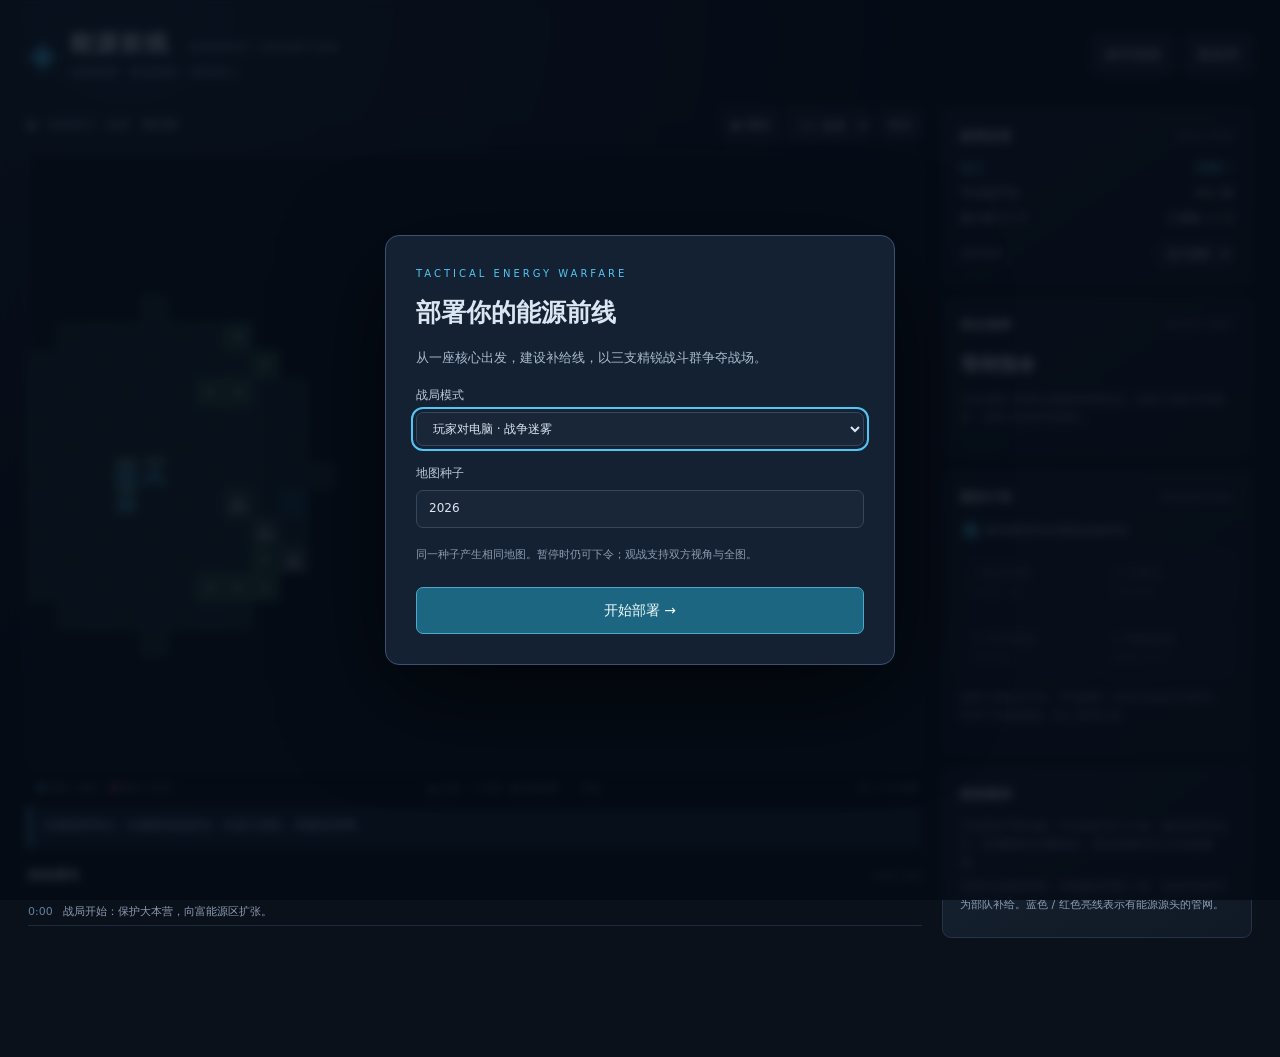
==== index.html @ b49e81af "Add Energy Frontier offline strategy game" ====
<!doctype html>
<html lang="zh-CN">
<head><meta charset="utf-8"><meta name="viewport" content="width=device-width,initial-scale=1"><title>能源前线 · Energy Frontier</title><link rel="stylesheet" href="style.css"></head>
<body>
<header><div class="brand"><span class="brand-mark">◈</span><div><h1>能源前线 <small>ENERGY FRONTIER</small></h1><p>连接能源 · 推进战线 · 攻陷核心</p></div></div><div class="top-actions"><button id="help">操作指南</button><button id="restart">新战局</button></div></header>
<main>
<section class="battle-area">
<div class="toolbar"><div class="live"><i></i><span id="mode-label">指挥模式</span><span id="clock">00:00</span></div><div class="time-controls"><button id="pause" title="空格暂停">Ⅱ 暂停</button><select id="speed" aria-label="游戏速度"><option value="1">1× 速度</option><option value="2">2× 速度</option><option value="4">4× 速度</option><option value="8">8× 观战</option></select><button id="step" title="暂停时推进一秒">单步</button></div></div>
<div class="map-wrap"><canvas id="map" width="1024" height="704" aria-label="战场地图，左键选择，右键下令"></canvas><div id="banner" hidden></div></div>
<div class="map-footer"><span><b class="dot blue"></b>我方 / 蓝方 <b class="dot red"></b>敌方 / 红方</span><span>▲ 山地　≈ 水域　◆ 富能源区　 · 管道</span><span id="coords">32 × 22 战区</span></div>
<div class="command-hint" id="hint">左键选择单位，右键移动或攻击。先选工程队，再建设管网。</div>
<section class="event-panel"><div class="section-title">战地通讯 <span>LIVE LOG</span></div><div id="log"></div></section>
</section>
<aside>
<section class="panel"><div class="section-title">战局总览 <span id="seed-label"></span></div><div id="economy"></div><label class="view-label">观察视角 <select id="view"><option value="0">蓝方视野</option><option value="1">红方视野</option><option value="all">全图观察</option></select></label></section>
<section class="panel selection-panel"><div class="section-title">单位指挥 <span id="selection-kind">SELECT UNIT</span></div><div id="selection"></div><div id="actions"></div></section>
<section class="panel"><div class="section-title">建设计划 <span>ENGINEERING</span></div><label class="check"><input type="checkbox" id="auto-pipe" checked> 建造建筑时自动规划连接管道</label><div class="build-grid"><button data-build="pipe">╱ 铺设管道 <small>4 能源 / 格</small></button><button data-build="outpost">⬡ 分据点 <small>240 能源</small></button><button data-build="missile">⌖ 导弹基地 <small>180 能源</small></button><button id="rebuild">↻ 重建废墟 <small>原价的 60%</small></button></div><p class="muted">选择工程队后下令。手动铺管：依次点击起点与终点；Shift 可连续追加。Esc 取消工具。</p></section>
<section class="panel compact"><div class="section-title">战场规则</div><p>大本营失守即失败。节点间距至少 6 格。建筑靠库存运行，管道断裂会切断输送。部队缺能时停火并低速撤退。</p><p class="muted">管道仅连接相邻格；供能建筑周围 3 格、有效管道旁可为部队补给。蓝色 / 红色亮线表示有能源源头的管网。</p></section>
</aside>
</main>
<dialog id="setup"><form method="dialog"><div class="eyebrow">TACTICAL ENERGY WARFARE</div><h2>部署你的能源前线</h2><p>从一座核心出发，建设补给线，以三支精锐战斗群争夺战场。</p><label>战局模式<select id="mode"><option value="human">玩家对电脑 · 战争迷雾</option><option value="ai">电脑对电脑 · 观战测试</option></select></label><label>地图种子<input id="seed" type="number" value="2026" min="1" max="999999999"></label><p class="muted">同一种子产生相同地图。暂停时仍可下令；观战支持双方视角与全图。</p><button class="primary" id="start" value="start">开始部署 →</button></form></dialog>
<dialog id="guide"><h2>指挥官简报</h2><p><b>选择与下令：</b>左键选中，右键移动 / 攻击。选部队后按“进攻移动”再点击地面。空格暂停，Esc 取消工具。</p><p><b>扩张：</b>选择工程队 → 分据点 → 点击合法位置。勾选自动规划会从最近己方节点向目标铺管。手动铺管时点起点和终点，可按住 Shift 追加路线。</p><p><b>施工：</b>工程队初始携带 60 能源，管道每格用 4；据点用 240，导弹基地用 180，均需持续施工。缺能自动等待，恢复补给后继续。</p><p><b>作战：</b>大本营可补充战斗群（最多 3 支）和工程队（最多 2 支）。选中战斗群可在供能建筑附近升级或修复。不要让部队远离补给太久。</p><p><b>废墟：</b>工程队选择重建，再点击废墟；任一方都能以原价 60% 重建。部队右键可彻底摧毁废墟。大本营毁灭立即结束战局。</p><p><b>观战：</b>新战局选择电脑对电脑，可切换视野、加速，或暂停后单步观察。所有电脑遵守迷雾和能源规则。</p><button id="close-guide" class="primary">收到，返回战场</button></dialog>
<script src="game.js"></script><script src="ui.js"></script>
</body></html>
---- style.css ----
:root{color-scheme:dark;--bg:#0b111b;--panel:#121c2a;--line:#253448;--text:#dce6f3;--muted:#8b9cb3;--blue:#51c6f5;--red:#fb7a7a;--green:#90d3aa}*{box-sizing:border-box}body{margin:0;background:radial-gradient(ellipse at 10% 0%,#1a2b40,transparent 50%),var(--bg);font:14px/1.65 system-ui,-apple-system,"Segoe UI","Microsoft Yahei",sans-serif;color:var(--text)}header{max-width:1480px;margin:auto;padding:23px 28px;display:flex;align-items:center;justify-content:space-between}.brand{display:flex;align-items:center;gap:13px}.brand-mark{font-size:38px;color:var(--blue)}h1{font-size:23px;margin:0;letter-spacing:2px}h1 small{font-size:10px;letter-spacing:3px;color:var(--muted);margin-left:10px}.brand p{color:var(--muted);font-size:12px;margin:0}.top-actions{display:flex;gap:10px}button,select,input{font:inherit;border:1px solid #34475e;border-radius:7px;background:#192637;color:var(--text);padding:8px 12px}button{cursor:pointer;transition:background .15s,border-color .15s}button:hover{background:#263b51;border-color:var(--blue)}button:disabled{opacity:.4;cursor:not-allowed}button.active,.primary{background:#1c6681;border-color:#4ba9c9;color:#effcff}button:focus-visible,select:focus-visible,input:focus-visible{outline:2px solid var(--blue);outline-offset:3px}main{max-width:1480px;margin:auto;padding:0 28px 28px;display:grid;grid-template-columns:minmax(0,1fr) 310px;gap:20px}.battle-area{min-width:0}.toolbar{display:flex;align-items:center;justify-content:space-between;margin-bottom:12px;gap:8px}.live{display:flex;gap:12px;align-items:center;font-size:12px;color:var(--muted)}.live i{height:7px;width:7px;border-radius:50%;background:var(--green);box-shadow:0 0 9px #90d3aa66}#clock{font-variant-numeric:tabular-nums;color:var(--text)}.time-controls{display:flex;gap:6px}.time-controls button,.time-controls select{font-size:12px;padding:6px 9px}.map-wrap{position:relative;border:1px solid #33485d;box-shadow:0 12px 40px #0004;border-radius:9px;overflow:hidden;background:#080e17}canvas{display:block;width:100%;height:auto;cursor:crosshair}#banner{position:absolute;top:40%;left:10%;right:10%;text-align:center;background:#101d30ed;border:1px solid var(--blue);padding:25px;font-size:23px;font-weight:bold;border-radius:10px;pointer-events:none}#banner small{display:block;font-size:13px;font-weight:normal;color:var(--muted)}.map-footer{display:flex;justify-content:space-between;flex-wrap:wrap;gap:5px;font-size:10px;color:var(--muted);padding:10px 2px}.dot{display:inline-block;width:7px;height:7px;border-radius:50%;margin:0 5px 0 8px}.blue{background:var(--blue)}.red{background:var(--red)}.command-hint{border-left:3px solid var(--blue);background:#152538;color:#b8def2;padding:10px 12px;font-size:12px;min-height:42px;border-radius:3px}.event-panel{margin-top:18px}.section-title{font-size:12px;font-weight:650;letter-spacing:1px;display:flex;justify-content:space-between;align-items:center;margin-bottom:13px}.section-title span{font-size:9px;font-weight:400;letter-spacing:1px;color:var(--muted)}#log{height:130px;overflow:auto;font-size:11px;color:var(--muted)}.log-entry{padding:4px 0;border-bottom:1px solid #1e2b3c}.log-entry time{font-variant-numeric:tabular-nums;color:#5e849f;margin-right:10px}aside{display:flex;flex-direction:column;gap:13px}.panel{padding:17px;background:linear-gradient(145deg,#162231,#101925);border:1px solid var(--line);border-radius:9px}.compact p,.muted{font-size:11px;color:var(--muted)}.compact p{margin:6px 0}.view-label{font-size:11px;color:var(--muted);display:flex;justify-content:space-between;align-items:center;margin-top:13px}.view-label select{padding:4px 6px;font-size:11px}.resource-row{display:flex;justify-content:space-between;margin:5px 0;font-size:12px}.resource-row strong{color:var(--blue);font-variant-numeric:tabular-nums}.faction-card+.faction-card{border-top:1px solid var(--line);padding-top:9px;margin-top:9px}.unit-title{font-size:19px;font-weight:650;margin:0 0 3px}.unit-description{font-size:11px;color:var(--muted);min-height:30px}.stat{font-size:11px;display:flex;justify-content:space-between;margin-top:9px}.bar{height:5px;background:#263446;border-radius:5px;margin-top:4px;overflow:hidden}.bar div{height:100%;background:var(--green)}.bar.energy div{background:#e3bc69}.metrics{display:grid;grid-template-columns:repeat(3,1fr);gap:6px;margin-top:12px}.metrics div{background:#0d1724;padding:8px 2px;text-align:center;font-size:16px;border-radius:4px}.metrics small{display:block;font-size:9px;color:var(--muted)}#actions{display:flex;gap:6px;flex-wrap:wrap;margin-top:12px}#actions button{font-size:11px;padding:7px 9px}.build-grid{display:grid;grid-template-columns:1fr 1fr;gap:8px;margin-top:13px}.build-grid button{font-size:12px;text-align:left;padding:10px}.build-grid small{display:block;font-size:10px;color:var(--muted)}.check{display:flex;gap:5px;align-items:center;font-size:11px;color:#adbed1}.check input{accent-color:var(--blue)}dialog{max-width:510px;width:calc(100% - 30px);border:1px solid #3a536d;border-radius:14px;background:#142132;color:var(--text);padding:30px;box-shadow:0 30px 100px #0009}dialog::backdrop{background:#040b15cc;backdrop-filter:blur(5px)}dialog h2{font-size:25px;margin:9px 0 14px}dialog p{color:#aabbd0;font-size:13px}dialog label{display:block;margin:18px 0;color:#bbcadd;font-size:12px}dialog label select,dialog label input{display:block;width:100%;margin-top:6px}dialog .primary{width:100%;margin-top:12px;padding:11px}.eyebrow{font-size:10px;letter-spacing:3px;color:var(--blue)}@media(min-width:1500px){main,header{max-width:1560px}}@media(max-width:1050px){main{grid-template-columns:minmax(0,1fr) 270px;padding:0 15px 20px;gap:12px}header{padding:18px 15px}.panel{padding:12px}h1 small{display:none}}@media(max-width:760px){main{grid-template-columns:1fr}aside{display:grid;grid-template-columns:1fr 1fr;align-items:start}.toolbar{margin-top:4px}.top-actions button{font-size:11px}.panel{min-width:0}.brand p{font-size:10px}h1{font-size:19px}.time-controls{gap:3px}.live{gap:6px}.compact{display:none}}@media(prefers-reduced-motion:reduce){*{transition:none!important}}
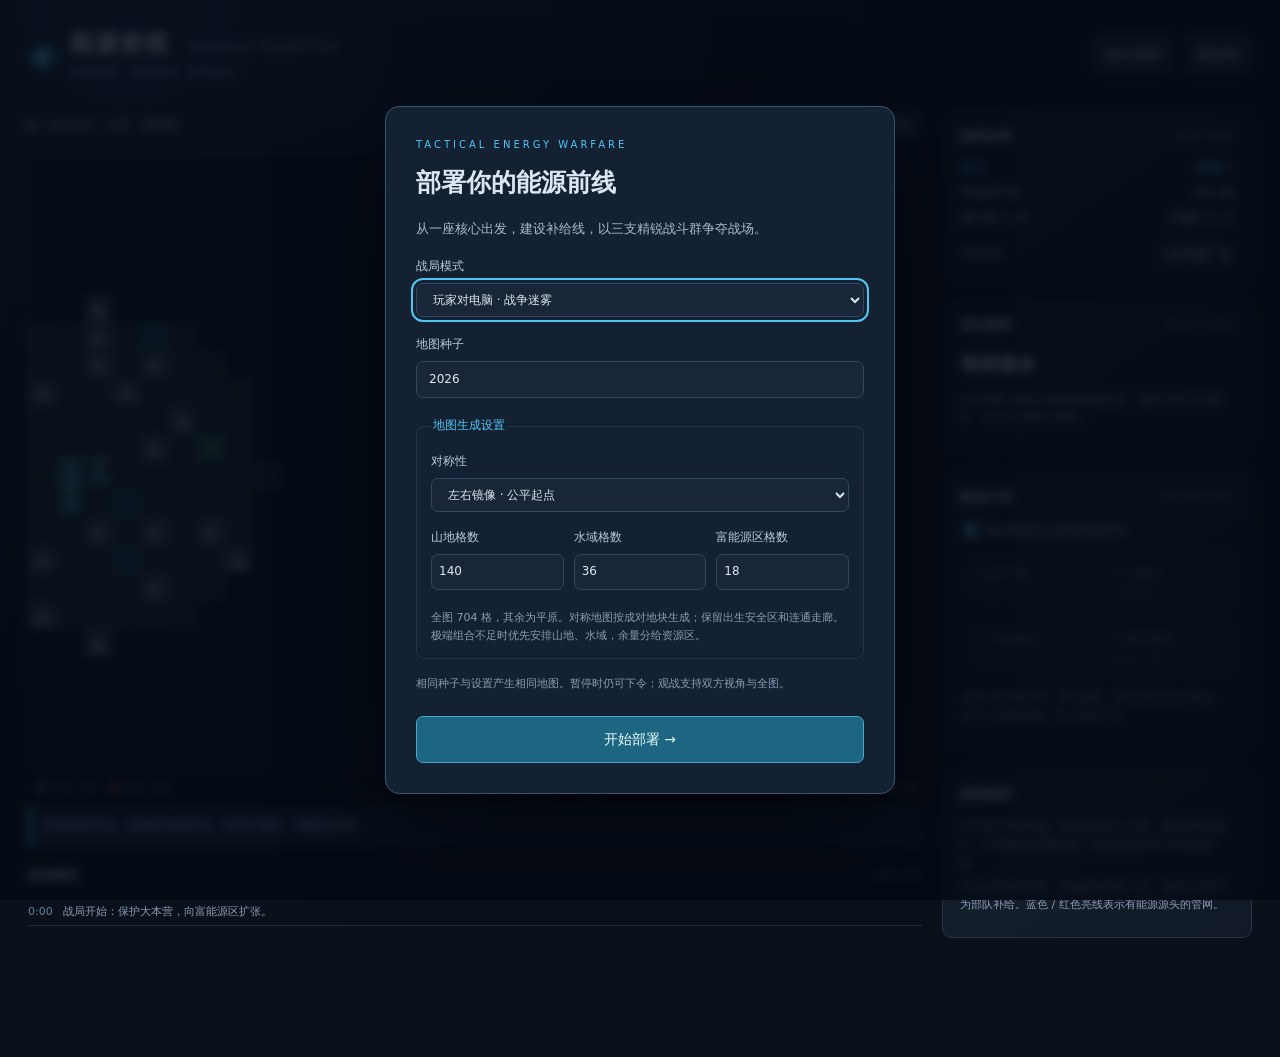
==== commit 3c320ba4: "Expand army progression and add configurable battlefield generation" ====
--- a/index.html
+++ b/index.html
@@ -18,7 +18,7 @@
 <section class="panel compact"><div class="section-title">战场规则</div><p>大本营失守即失败。节点间距至少 6 格。建筑靠库存运行，管道断裂会切断输送。部队缺能时停火并低速撤退。</p><p class="muted">管道仅连接相邻格；供能建筑周围 3 格、有效管道旁可为部队补给。蓝色 / 红色亮线表示有能源源头的管网。</p></section>
 </aside>
 </main>
-<dialog id="setup"><form method="dialog"><div class="eyebrow">TACTICAL ENERGY WARFARE</div><h2>部署你的能源前线</h2><p>从一座核心出发，建设补给线，以三支精锐战斗群争夺战场。</p><label>战局模式<select id="mode"><option value="human">玩家对电脑 · 战争迷雾</option><option value="ai">电脑对电脑 · 观战测试</option></select></label><label>地图种子<input id="seed" type="number" value="2026" min="1" max="999999999"></label><p class="muted">同一种子产生相同地图。暂停时仍可下令；观战支持双方视角与全图。</p><button class="primary" id="start" value="start">开始部署 →</button></form></dialog>
+<dialog id="setup"><form method="dialog"><div class="eyebrow">TACTICAL ENERGY WARFARE</div><h2>部署你的能源前线</h2><p>从一座核心出发，建设补给线，以三支精锐战斗群争夺战场。</p><label>战局模式<select id="mode"><option value="human">玩家对电脑 · 战争迷雾</option><option value="ai">电脑对电脑 · 观战测试</option></select></label><label>地图种子<input id="seed" type="number" value="2026" min="1" max="999999999"></label><fieldset class="map-settings"><legend>地图生成设置</legend><label>对称性<select id="map-symmetry"><option value="mirror">左右镜像 · 公平起点</option><option value="rotation">中心对称 · 旋转 180°</option><option value="none">不对称 · 随机战场</option></select></label><div class="terrain-inputs"><label>山地格数<input id="map-mountains" type="number" min="0" max="280" step="2" value="140" required></label><label>水域格数<input id="map-water" type="number" min="0" max="140" step="2" value="36" required></label><label>富能源区格数<input id="map-resources" type="number" min="0" max="100" step="2" value="18" required></label></div><p class="muted">全图 704 格，其余为平原。对称地图按成对地块生成；保留出生安全区和连通走廊。极端组合不足时优先安排山地、水域，余量分给资源区。</p></fieldset><p class="muted">相同种子与设置产生相同地图。暂停时仍可下令；观战支持双方视角与全图。</p><button class="primary" id="start" value="start">开始部署 →</button></form></dialog>
 <dialog id="guide"><h2>指挥官简报</h2><p><b>选择与下令：</b>左键选中，右键移动 / 攻击。选部队后按“进攻移动”再点击地面。空格暂停，Esc 取消工具。</p><p><b>扩张：</b>选择工程队 → 分据点 → 点击合法位置。勾选自动规划会从最近己方节点向目标铺管。手动铺管时点起点和终点，可按住 Shift 追加路线。</p><p><b>施工：</b>工程队初始携带 60 能源，管道每格用 4；据点用 240，导弹基地用 180，均需持续施工。缺能自动等待，恢复补给后继续。</p><p><b>作战：</b>大本营可补充战斗群（最多 3 支）和工程队（最多 2 支）。选中战斗群可在供能建筑附近升级或修复。不要让部队远离补给太久。</p><p><b>废墟：</b>工程队选择重建，再点击废墟；任一方都能以原价 60% 重建。部队右键可彻底摧毁废墟。大本营毁灭立即结束战局。</p><p><b>观战：</b>新战局选择电脑对电脑，可切换视野、加速，或暂停后单步观察。所有电脑遵守迷雾和能源规则。</p><button id="close-guide" class="primary">收到，返回战场</button></dialog>
 <script src="game.js"></script><script src="ui.js"></script>
 </body></html>
--- a/style.css
+++ b/style.css
@@ -1 +1,3 @@
 :root{color-scheme:dark;--bg:#0b111b;--panel:#121c2a;--line:#253448;--text:#dce6f3;--muted:#8b9cb3;--blue:#51c6f5;--red:#fb7a7a;--green:#90d3aa}*{box-sizing:border-box}body{margin:0;background:radial-gradient(ellipse at 10% 0%,#1a2b40,transparent 50%),var(--bg);font:14px/1.65 system-ui,-apple-system,"Segoe UI","Microsoft Yahei",sans-serif;color:var(--text)}header{max-width:1480px;margin:auto;padding:23px 28px;display:flex;align-items:center;justify-content:space-between}.brand{display:flex;align-items:center;gap:13px}.brand-mark{font-size:38px;color:var(--blue)}h1{font-size:23px;margin:0;letter-spacing:2px}h1 small{font-size:10px;letter-spacing:3px;color:var(--muted);margin-left:10px}.brand p{color:var(--muted);font-size:12px;margin:0}.top-actions{display:flex;gap:10px}button,select,input{font:inherit;border:1px solid #34475e;border-radius:7px;background:#192637;color:var(--text);padding:8px 12px}button{cursor:pointer;transition:background .15s,border-color .15s}button:hover{background:#263b51;border-color:var(--blue)}button:disabled{opacity:.4;cursor:not-allowed}button.active,.primary{background:#1c6681;border-color:#4ba9c9;color:#effcff}button:focus-visible,select:focus-visible,input:focus-visible{outline:2px solid var(--blue);outline-offset:3px}main{max-width:1480px;margin:auto;padding:0 28px 28px;display:grid;grid-template-columns:minmax(0,1fr) 310px;gap:20px}.battle-area{min-width:0}.toolbar{display:flex;align-items:center;justify-content:space-between;margin-bottom:12px;gap:8px}.live{display:flex;gap:12px;align-items:center;font-size:12px;color:var(--muted)}.live i{height:7px;width:7px;border-radius:50%;background:var(--green);box-shadow:0 0 9px #90d3aa66}#clock{font-variant-numeric:tabular-nums;color:var(--text)}.time-controls{display:flex;gap:6px}.time-controls button,.time-controls select{font-size:12px;padding:6px 9px}.map-wrap{position:relative;border:1px solid #33485d;box-shadow:0 12px 40px #0004;border-radius:9px;overflow:hidden;background:#080e17}canvas{display:block;width:100%;height:auto;cursor:crosshair}#banner{position:absolute;top:40%;left:10%;right:10%;text-align:center;background:#101d30ed;border:1px solid var(--blue);padding:25px;font-size:23px;font-weight:bold;border-radius:10px;pointer-events:none}#banner small{display:block;font-size:13px;font-weight:normal;color:var(--muted)}.map-footer{display:flex;justify-content:space-between;flex-wrap:wrap;gap:5px;font-size:10px;color:var(--muted);padding:10px 2px}.dot{display:inline-block;width:7px;height:7px;border-radius:50%;margin:0 5px 0 8px}.blue{background:var(--blue)}.red{background:var(--red)}.command-hint{border-left:3px solid var(--blue);background:#152538;color:#b8def2;padding:10px 12px;font-size:12px;min-height:42px;border-radius:3px}.event-panel{margin-top:18px}.section-title{font-size:12px;font-weight:650;letter-spacing:1px;display:flex;justify-content:space-between;align-items:center;margin-bottom:13px}.section-title span{font-size:9px;font-weight:400;letter-spacing:1px;color:var(--muted)}#log{height:130px;overflow:auto;font-size:11px;color:var(--muted)}.log-entry{padding:4px 0;border-bottom:1px solid #1e2b3c}.log-entry time{font-variant-numeric:tabular-nums;color:#5e849f;margin-right:10px}aside{display:flex;flex-direction:column;gap:13px}.panel{padding:17px;background:linear-gradient(145deg,#162231,#101925);border:1px solid var(--line);border-radius:9px}.compact p,.muted{font-size:11px;color:var(--muted)}.compact p{margin:6px 0}.view-label{font-size:11px;color:var(--muted);display:flex;justify-content:space-between;align-items:center;margin-top:13px}.view-label select{padding:4px 6px;font-size:11px}.resource-row{display:flex;justify-content:space-between;margin:5px 0;font-size:12px}.resource-row strong{color:var(--blue);font-variant-numeric:tabular-nums}.faction-card+.faction-card{border-top:1px solid var(--line);padding-top:9px;margin-top:9px}.unit-title{font-size:19px;font-weight:650;margin:0 0 3px}.unit-description{font-size:11px;color:var(--muted);min-height:30px}.stat{font-size:11px;display:flex;justify-content:space-between;margin-top:9px}.bar{height:5px;background:#263446;border-radius:5px;margin-top:4px;overflow:hidden}.bar div{height:100%;background:var(--green)}.bar.energy div{background:#e3bc69}.metrics{display:grid;grid-template-columns:repeat(3,1fr);gap:6px;margin-top:12px}.metrics div{background:#0d1724;padding:8px 2px;text-align:center;font-size:16px;border-radius:4px}.metrics small{display:block;font-size:9px;color:var(--muted)}#actions{display:flex;gap:6px;flex-wrap:wrap;margin-top:12px}#actions button{font-size:11px;padding:7px 9px}.build-grid{display:grid;grid-template-columns:1fr 1fr;gap:8px;margin-top:13px}.build-grid button{font-size:12px;text-align:left;padding:10px}.build-grid small{display:block;font-size:10px;color:var(--muted)}.check{display:flex;gap:5px;align-items:center;font-size:11px;color:#adbed1}.check input{accent-color:var(--blue)}dialog{max-width:510px;width:calc(100% - 30px);border:1px solid #3a536d;border-radius:14px;background:#142132;color:var(--text);padding:30px;box-shadow:0 30px 100px #0009}dialog::backdrop{background:#040b15cc;backdrop-filter:blur(5px)}dialog h2{font-size:25px;margin:9px 0 14px}dialog p{color:#aabbd0;font-size:13px}dialog label{display:block;margin:18px 0;color:#bbcadd;font-size:12px}dialog label select,dialog label input{display:block;width:100%;margin-top:6px}dialog .primary{width:100%;margin-top:12px;padding:11px}.eyebrow{font-size:10px;letter-spacing:3px;color:var(--blue)}@media(min-width:1500px){main,header{max-width:1560px}}@media(max-width:1050px){main{grid-template-columns:minmax(0,1fr) 270px;padding:0 15px 20px;gap:12px}header{padding:18px 15px}.panel{padding:12px}h1 small{display:none}}@media(max-width:760px){main{grid-template-columns:1fr}aside{display:grid;grid-template-columns:1fr 1fr;align-items:start}.toolbar{margin-top:4px}.top-actions button{font-size:11px}.panel{min-width:0}.brand p{font-size:10px}h1{font-size:19px}.time-controls{gap:3px}.live{gap:6px}.compact{display:none}}@media(prefers-reduced-motion:reduce){*{transition:none!important}}
+
+.map-settings{border:1px solid var(--line);border-radius:8px;padding:8px 14px;margin:16px 0}.map-settings legend{font-size:12px;color:var(--blue)}.map-settings label{margin:8px 0}.terrain-inputs{display:grid;grid-template-columns:repeat(3,minmax(0,1fr));gap:10px}.terrain-inputs input{min-width:0;padding:7px}.map-settings .muted{margin-bottom:5px}dialog{max-height:92vh;overflow:auto}
